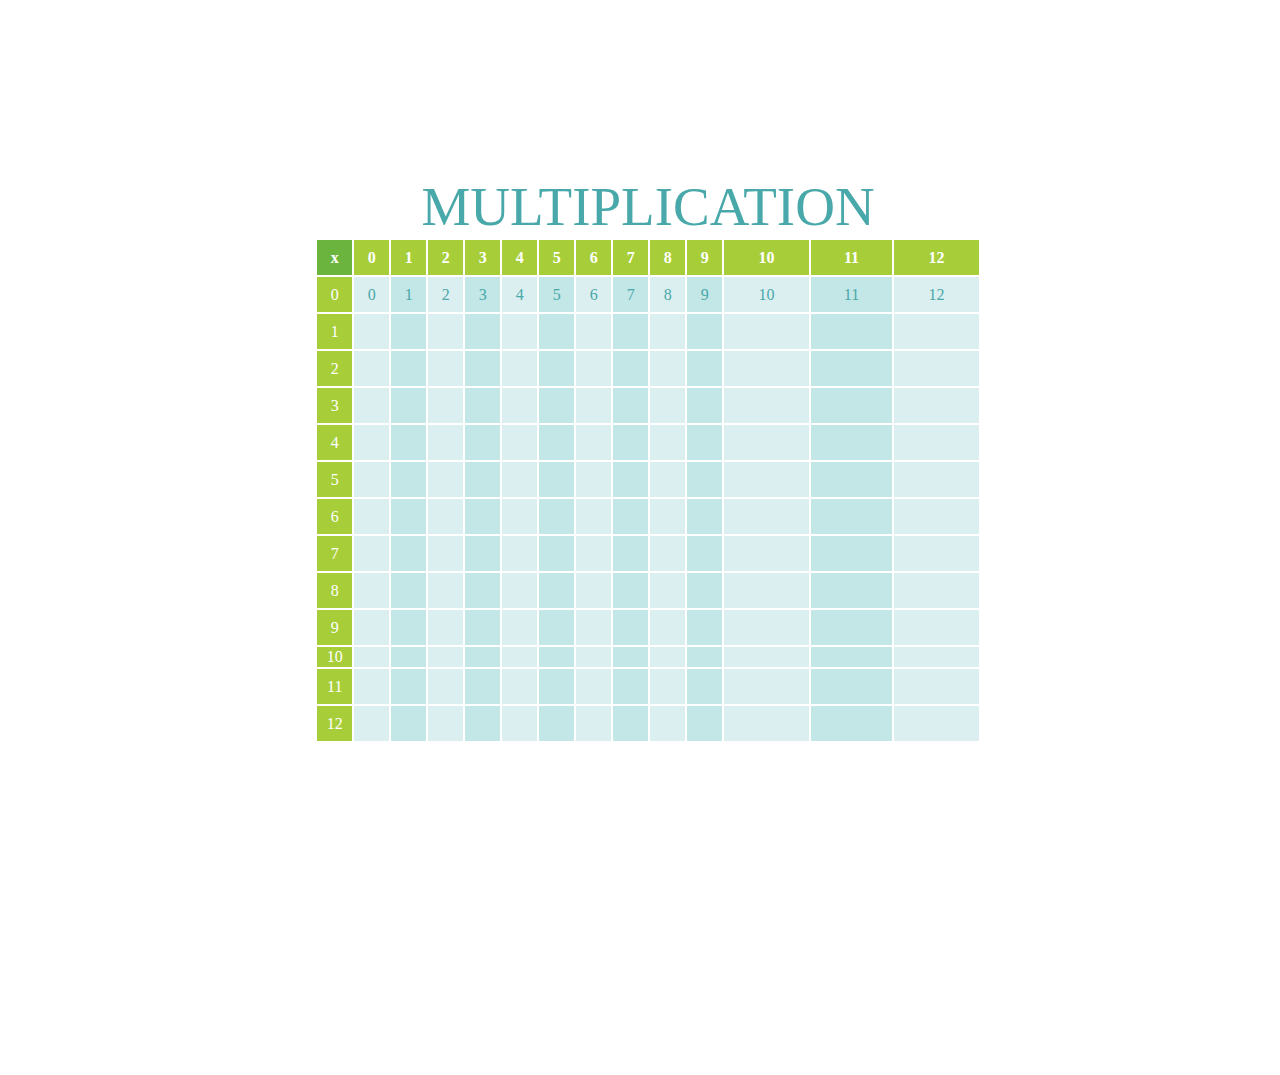
==== index.html @ 0da45c3b "table fun" ====
<html lang="en">
<head>
  <meta charset="UTF-8">
  <!-- <link rel="stylesheet" href="./styles.reset.css"> -->
  <link rel="stylesheet" href="./styles.css">
  <meta name="viewport" content="width=device-width, initial-scale=1.0">
  <title>Document</title>
</head>
<body>
  <div class="main">
    <table>
      <caption>MULTIPLICATION</caption>
      <col width="35">
      <col width="35">
      <col width="35">
      <col width="35">
      <col width="35">
      <col width="35">
      <col width="35">
      <col width="35">
      <col width="35">
      <col width="35">
      <col width="35">
      <tr>
        <th height="35">x</th>
        <th>0</th>
        <th>1</th>
        <th>2</th>
        <th>3</th>
        <th>4</th>
        <th>5</th>
        <th>6</th>
        <th>7</th>
        <th>8</th>
        <th>9</th>
        <th>10</th>
        <th>11</th>
        <th>12</th>
      </tr>
      <tr>
        <td height="35">0</td>
        <td>0</td>
        <td>1</td>
        <td>2</td>
        <td>3</td>
        <td>4</td>
        <td>5</td>
        <td>6</td>
        <td>7</td>
        <td>8</td>
        <td>9</td>
        <td>10</td>
        <td>11</td>
        <td>12</td>
      </tr>
      <tr>
        <td height="35">1</td>
        <td></td>
        <td></td>
        <td></td>
        <td></td>
        <td></td>
        <td></td>
        <td></td>
        <td></td>
        <td></td>
        <td></td>
        <td></td>
        <td></td>
        <td></td>
      </tr>
      <tr>
        <td height="35">2</td>
        <td></td>
        <td></td>
        <td></td>
        <td></td>
        <td></td>
        <td></td>
        <td></td>
        <td></td>
        <td></td>
        <td></td>
        <td></td>
        <td></td>
        <td></td>
      </tr>
      <tr>
        <td height="35">3</td>
        <td></td>
        <td></td>
        <td></td>
        <td></td>
        <td></td>
        <td></td>
        <td></td>
        <td></td>
        <td></td>
        <td></td>
        <td></td>
        <td></td>
        <td></td>
      </tr>
      <tr>
        <td height="35">4</td>
        <td></td>
        <td></td>
        <td></td>
        <td></td>
        <td></td>
        <td></td>
        <td></td>
        <td></td>
        <td></td>
        <td></td>
        <td></td>
        <td></td>
        <td></td>
      </tr>
      <tr>
        <td height="35">5</td>
        <td></td>
        <td></td>
        <td></td>
        <td></td>
        <td></td>
        <td></td>
        <td></td>
        <td></td>
        <td></td>
        <td></td>
        <td></td>
        <td></td>
        <td></td>
      </tr>
      <tr>
        <td height="35">6</td>
        <td></td>
        <td></td>
        <td></td>
        <td></td>
        <td></td>
        <td></td>
        <td></td>
        <td></td>
        <td></td>
        <td></td>
        <td></td>
        <td></td>
        <td></td>
      </tr>
      <tr>
        <td height="35">7</td>
        <td></td>
        <td></td>
        <td></td>
        <td></td>
        <td></td>
        <td></td>
        <td></td>
        <td></td>
        <td></td>
        <td></td>
        <td></td>
        <td></td>
        <td></td>
      </tr>
      <tr>
        <td height="35">8</td>
        <td></td>
        <td></td>
        <td></td>
        <td></td>
        <td></td>
        <td></td>
        <td></td>
        <td></td>
        <td></td>
        <td></td>
        <td></td>
        <td></td>
        <td></td>
      </tr>
      <tr>
        <td height="35">9</td>
        <td></td>
        <td></td>
        <td></td>
        <td></td>
        <td></td>
        <td></td>
        <td></td>
        <td></td>
        <td></td>
        <td></td>
        <td></td>
        <td></td>
        <td></td>
      </tr>
      <tr>
        <td>10</td>
        <td></td>
        <td></td>
        <td></td>
        <td></td>
        <td></td>
        <td></td>
        <td></td>
        <td></td>
        <td></td>
        <td></td>
        <td></td>
        <td></td>
        <td></td>
      </tr>
      <tr>
        <td height="35">11</td>
        <td></td>
        <td></td>
        <td></td>
        <td></td>
        <td></td>
        <td></td>
        <td></td>
        <td></td>
        <td></td>
        <td></td>
        <td></td>
        <td></td>
        <td></td>
      </tr>
      <tr>
        <td height="35">12</td>
        <td></td>
        <td></td>
        <td></td>
        <td></td>
        <td></td>
        <td></td>
        <td></td>
        <td></td>
        <td></td>
        <td></td>
        <td></td>
        <td></td>
        <td></td>
      </tr>
    </table>
  </div>
  
</body>
</html>
---- styles.css ----
html, body {
  width: 100%;
  height: 100%;
  background: white;
}

.main {
  margin: 0 auto;
  text-align: center;
  /* border: 1px solid black; */
}

caption {
  text-align: center;
  color: 49A8A9;
  font-size: 55px;
}

table {
  height: 51%;
  width: 52%;
  margin: 175px auto;
  /* border: 1px solid lightblue; */
}

th {
  color: white;
  background: #A7CE39;
  /* border: 1px solid lightgreen; */
}

th:first-child {
  color: white;
  background: #6BB53E
}

td {
  color: #49A8A9;
  text-align: center;
  /* border: 1px solid lightblue; */
}

td:nth-child(odd) {
  background: #C3E6E7;
}

td:nth-child(even) {
  background: #DBEFF0;
}

td:first-child {
  color: white;
  background: #A7CE39;
}
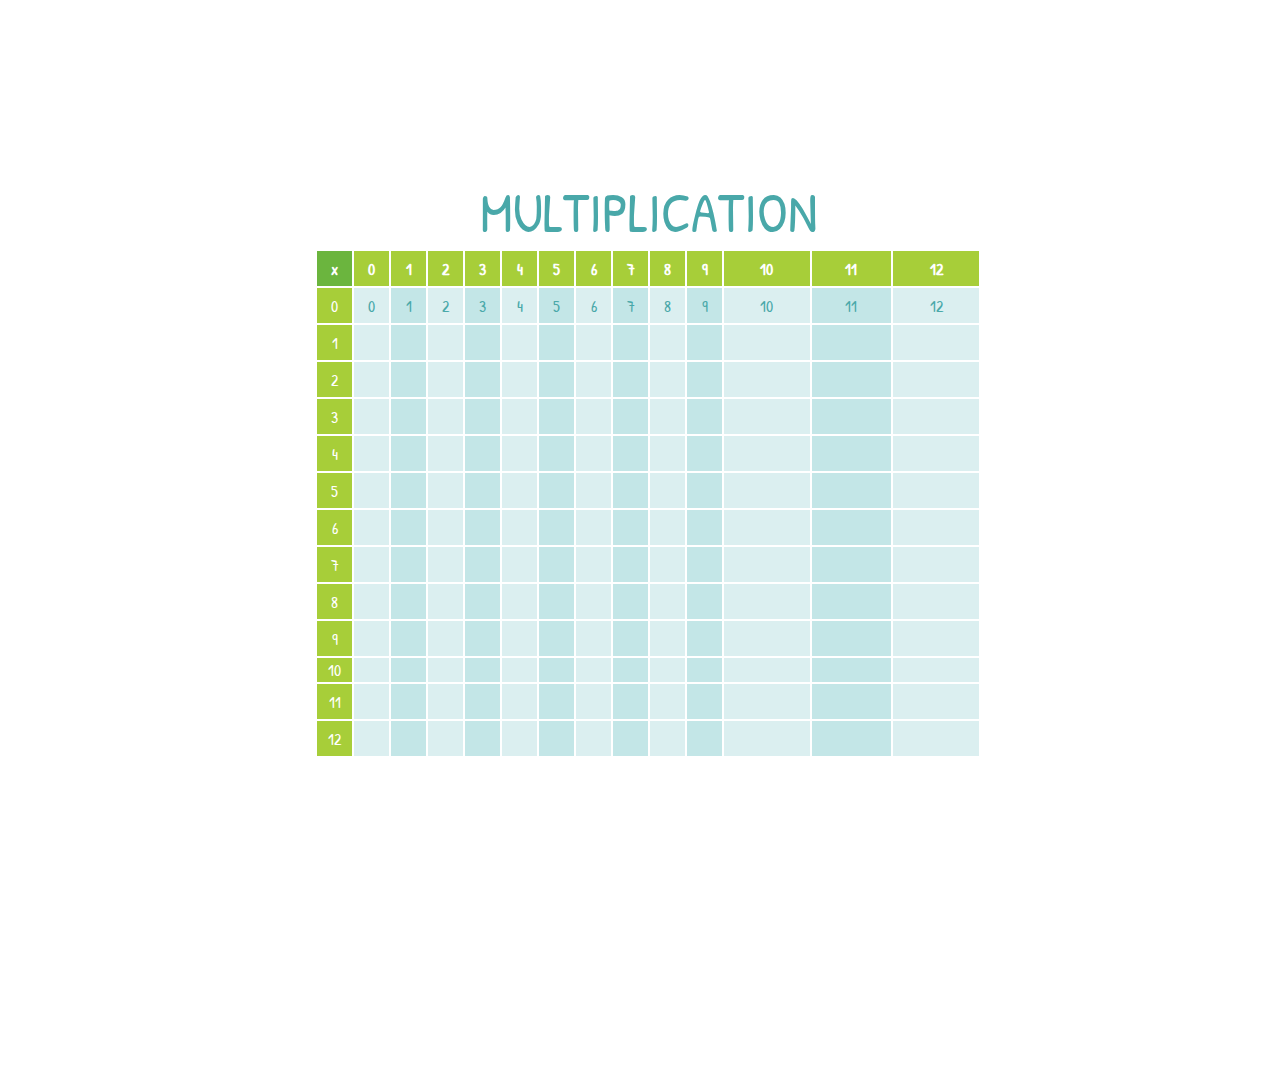
==== commit 7a7adff1: "done it" ====
--- a/index.html
+++ b/index.html
@@ -1,7 +1,7 @@
 <html lang="en">
 <head>
   <meta charset="UTF-8">
-  <!-- <link rel="stylesheet" href="./styles.reset.css"> -->
+  <link href="https://fonts.googleapis.com/css?family=Patrick+Hand&display=swap" rel="stylesheet">
   <link rel="stylesheet" href="./styles.css">
   <meta name="viewport" content="width=device-width, initial-scale=1.0">
   <title>Document</title>
--- a/styles.css
+++ b/styles.css
@@ -2,6 +2,7 @@
   width: 100%;
   height: 100%;
   background: white;
+  font-family: 'Patrick Hand';
 }
 
 .main {
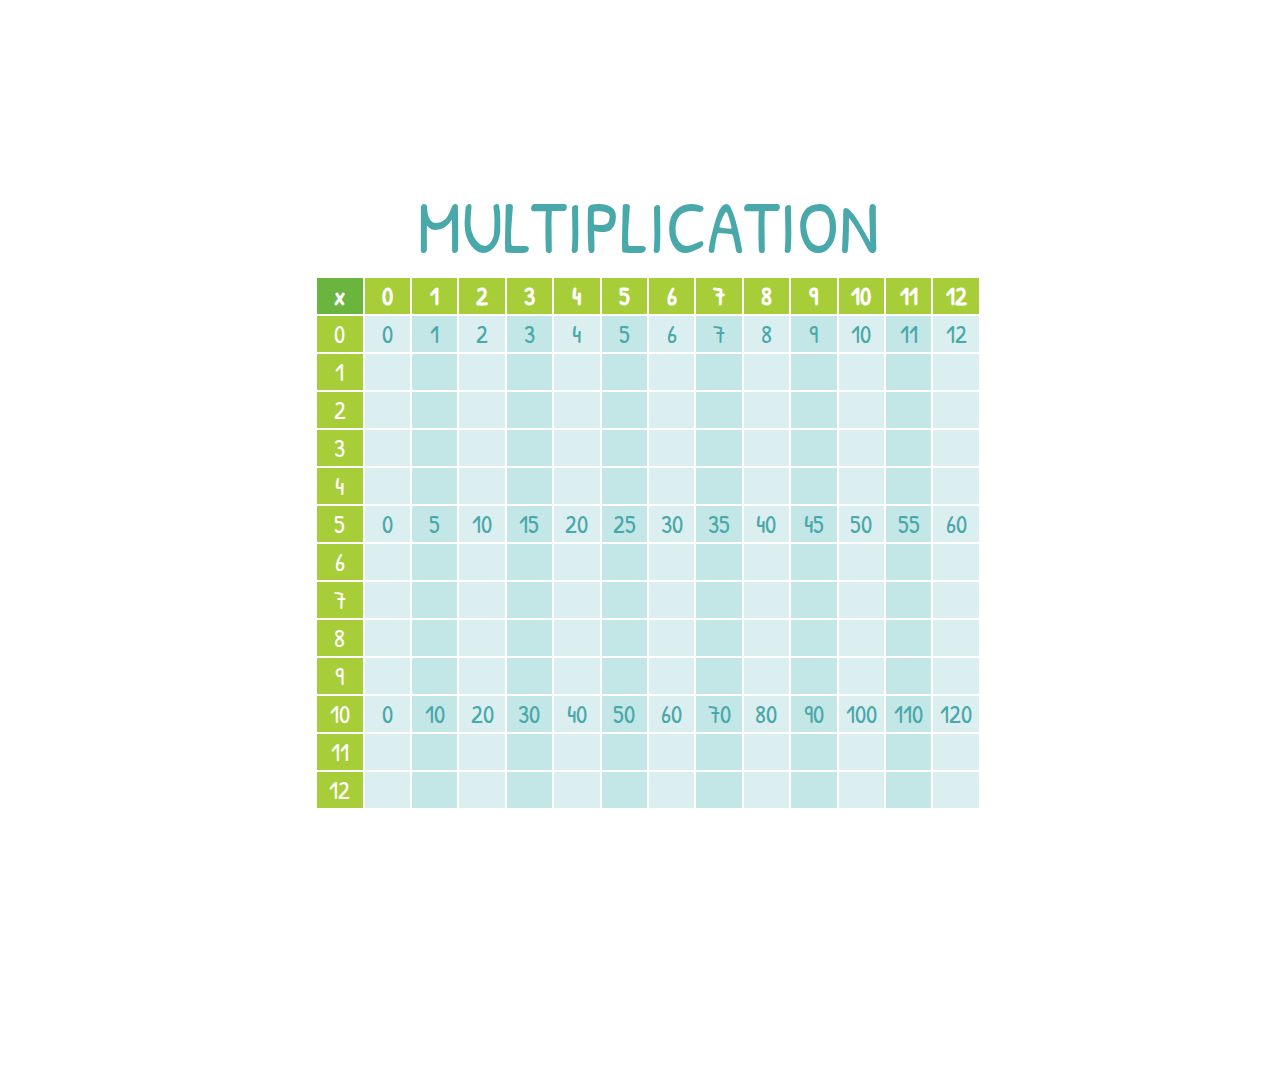
==== commit 6def9a41: "so good for a multiplcation chart" ====
--- a/index.html
+++ b/index.html
@@ -10,6 +10,9 @@
   <div class="main">
     <table>
       <caption>MULTIPLICATION</caption>
+      <col width="35">
+      <col width="35">
+      <col width="35">
       <col width="35">
       <col width="35">
       <col width="35">
@@ -119,19 +122,19 @@
       </tr>
       <tr>
         <td height="35">5</td>
-        <td></td>
-        <td></td>
-        <td></td>
-        <td></td>
-        <td></td>
-        <td></td>
-        <td></td>
-        <td></td>
-        <td></td>
-        <td></td>
-        <td></td>
-        <td></td>
-        <td></td>
+        <td>0</td>
+        <td>5</td>
+        <td>10</td>
+        <td>15</td>
+        <td>20</td>
+        <td>25</td>
+        <td>30</td>
+        <td>35</td>
+        <td>40</td>
+        <td>45</td>
+        <td>50</td>
+        <td>55</td>
+        <td>60</td>
       </tr>
       <tr>
         <td height="35">6</td>
@@ -198,20 +201,20 @@
         <td></td>
       </tr>
       <tr>
+        <td height="35">10</td>
+        <td>0</td>
         <td>10</td>
-        <td></td>
-        <td></td>
-        <td></td>
-        <td></td>
-        <td></td>
-        <td></td>
-        <td></td>
-        <td></td>
-        <td></td>
-        <td></td>
-        <td></td>
-        <td></td>
-        <td></td>
+        <td>20</td>
+        <td>30</td>
+        <td>40</td>
+        <td>50</td>
+        <td>60</td>
+        <td>70</td>
+        <td>80</td>
+        <td>90</td>
+        <td>100</td>
+        <td>110</td>
+        <td>120</td>
       </tr>
       <tr>
         <td height="35">11</td>
--- a/styles.css
+++ b/styles.css
@@ -14,13 +14,14 @@
 caption {
   text-align: center;
   color: 49A8A9;
-  font-size: 55px;
+  font-size: 75px;
 }
 
 table {
   height: 51%;
   width: 52%;
   margin: 175px auto;
+  font-size: 25px;
   /* border: 1px solid lightblue; */
 }
 
